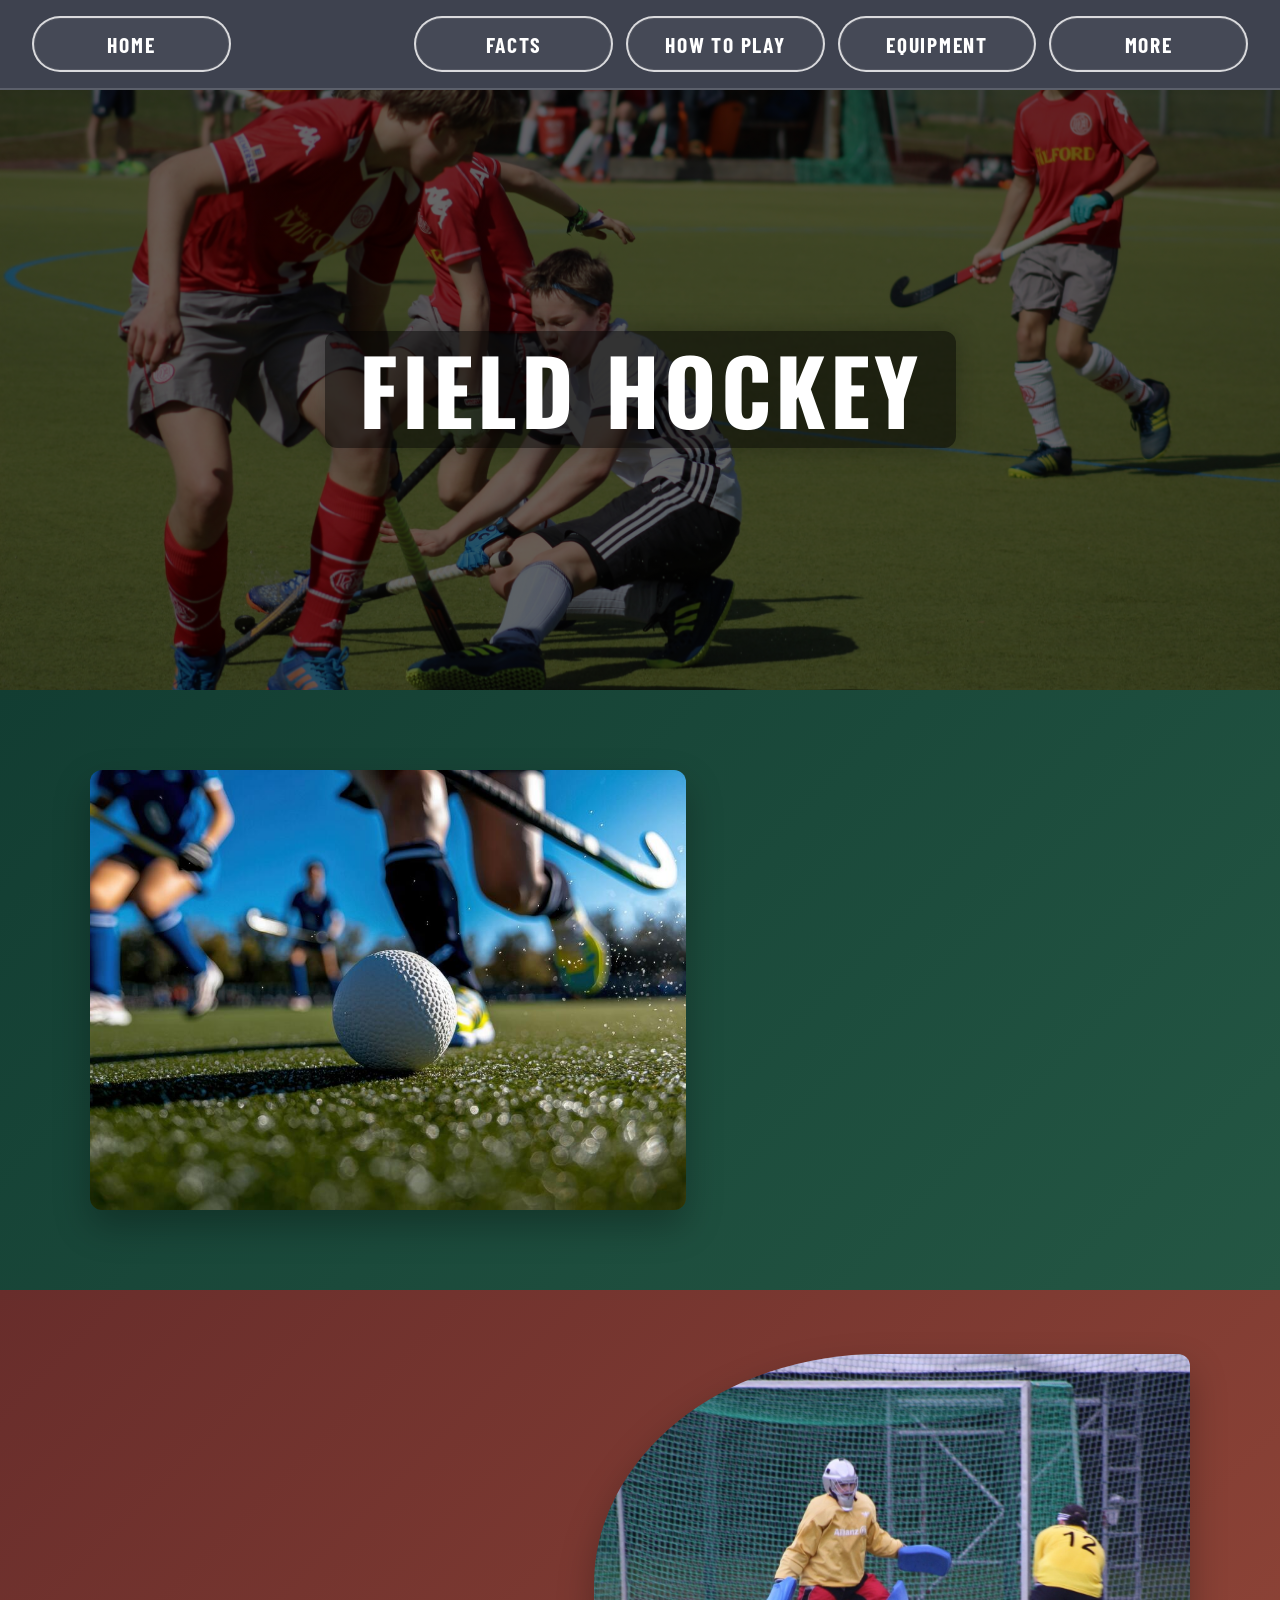
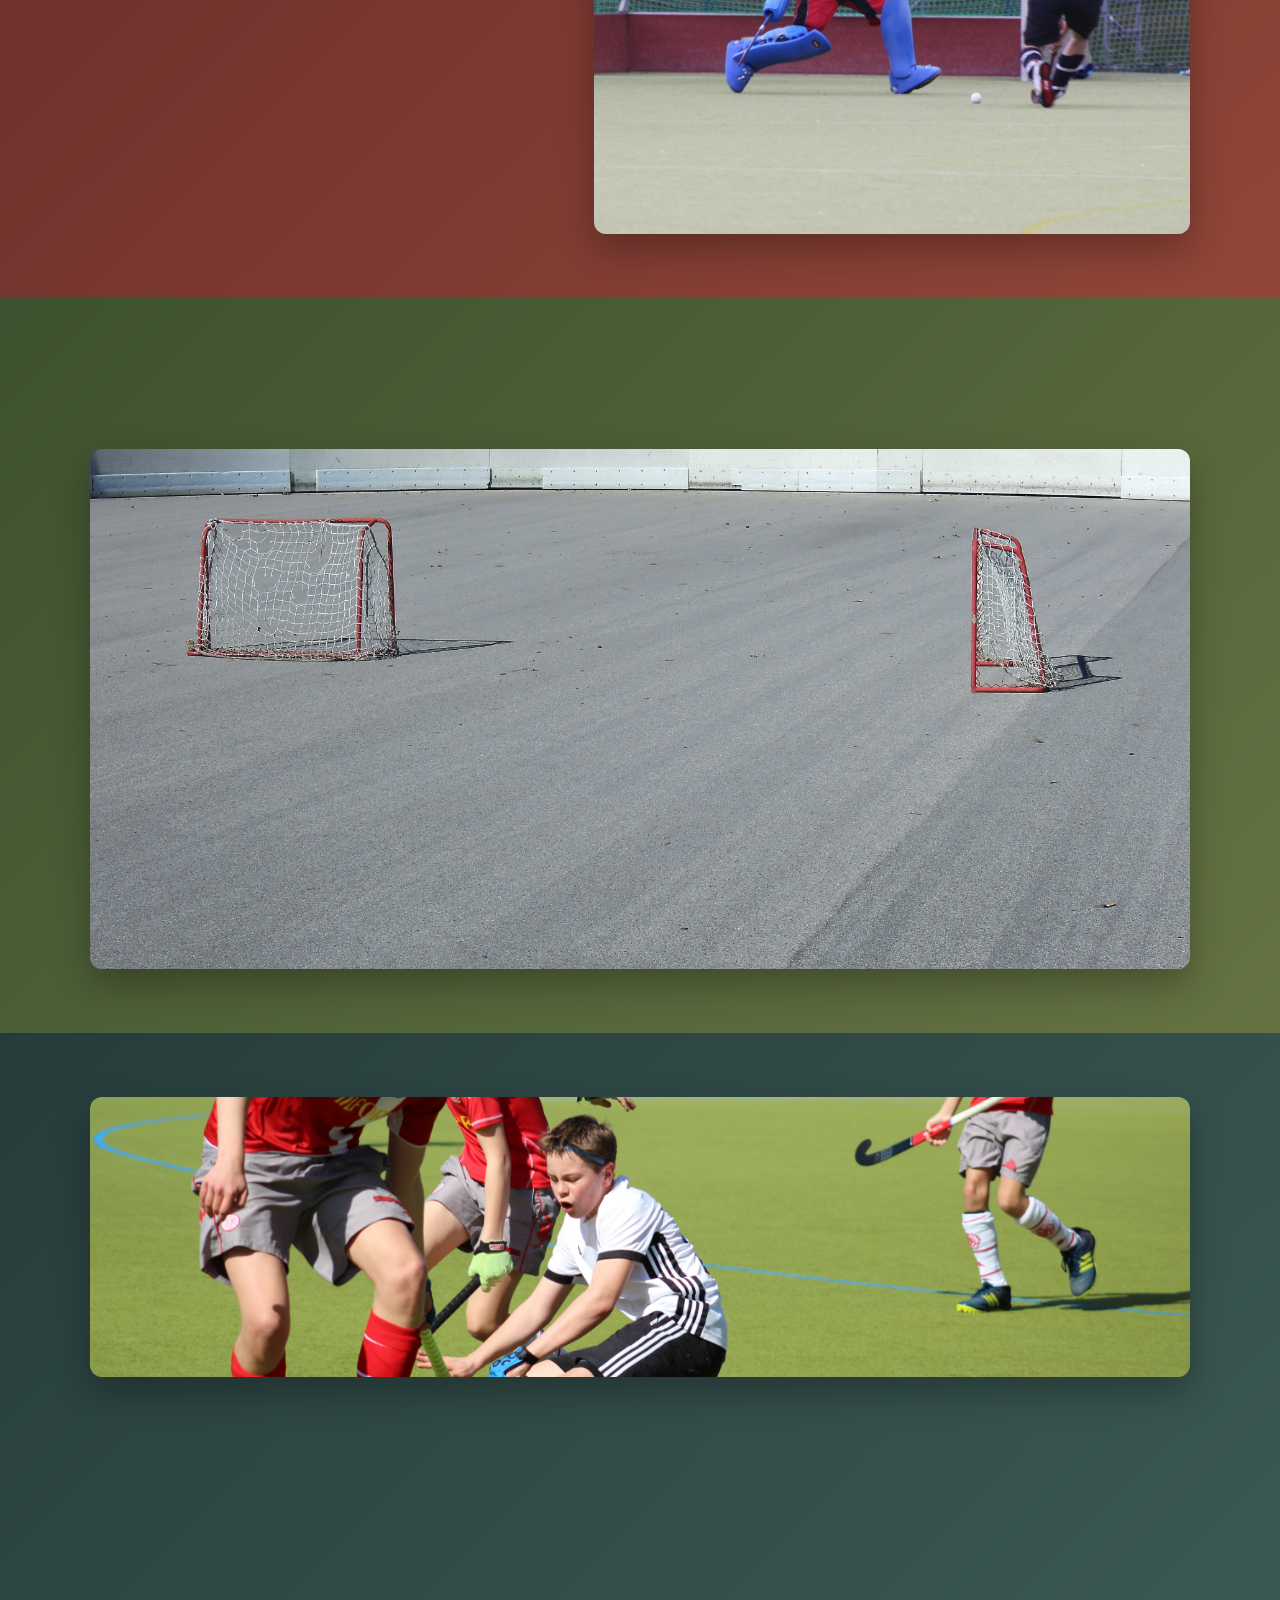
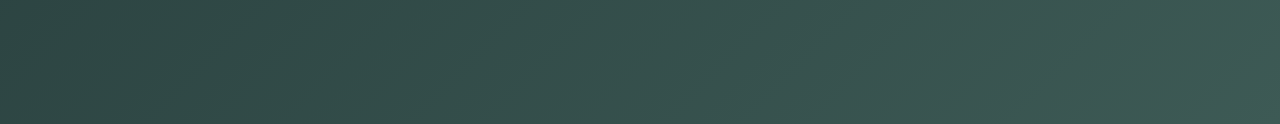
==== index.html @ 2b8cf578 "i" ====
<!DOCTYPE html>
<html lang="en">
  <head>
    <meta charset="UTF-8">
    <meta name="viewport" content="width=device-width, initial-scale=1.0">
    <meta name="description" content="Learn the basics of field hockey, from rules and equipment to positions and quick facts.">
    <title>Field Hockey</title>
    <link rel="stylesheet" href="./style.css">
    <link rel="preconnect" href="https://fonts.googleapis.com">
    <link rel="preconnect" href="https://fonts.gstatic.com" crossorigin>
    <link href="https://fonts.googleapis.com/css2?family=Oswald:wght@400;500;700&family=Barlow+Condensed:wght@500;700&display=swap" rel="stylesheet">
    <link href="https://fonts.googleapis.com/css?family=Special+Elite" rel="stylesheet" type="text/css">
  </head>
  <body>
    <nav class="top-nav">
      <a class="home-link" href="#home">Home</a>
      <ul class="nav">
        <li><a href="#facts">Facts</a></li>
        <li><a href="#how-to-play">How to Play</a></li>
        <li><a href="#equipment">Equipment</a></li>
        <li><a href="#more">More</a></li>
      </ul>
    </nav>

    <header class="cover" id="home">
      <h1>Field Hockey</h1>
    </header>

    <main>
      <section id="how-to-play" class="slide-how-to-play" tabindex="0">
        <div class="panel-content">
          <img class="slide-image action-image" src="./Images/image4.jpg" alt="Field hockey players competing for the ball on the pitch">
          <div class="slide-copy">
            <p class="section-kicker">The basics</p>
            <h2>How to Play</h2>
            <p>Two teams use hooked sticks to pass, dribble and shoot a hard ball into the opposing goal. International matches have 11 players per team and are played in four 15-minute quarters.</p>
            <ul>
              <li>Use the flat side of the stick to play the ball.</li>
              <li>Only the goalkeeper may use their body to stop the ball inside the circle.</li>
              <li>A goal counts when an attacker plays the ball from inside the shooting circle.</li>
            </ul>
          </div>
        </div>
      </section>
      <section id="equipment" class="slide-equipment" tabindex="0">
        <div class="panel-content">
          <img class="slide-image stick-image" src="./Images/image3.jpg" alt="A field hockey goalkeeper defending the goal during play">
          <div class="slide-copy">
            <p class="section-kicker">Ready for the pitch</p>
            <h2>Equipment</h2>
            <p>Players need a stick designed for field hockey, a hard ball and protective gear. The stick has a flat playing side and a rounded side, so players learn to control the ball with the flat face.</p>
            <ul>
              <li>Stick and ball</li>
              <li>Shin guards and a mouthguard</li>
              <li>Goalkeepers wear extra padding, gloves, leg guards and a helmet</li>
            </ul>
          </div>
        </div>
      </section>
      <section id="more" class="slide-positions" tabindex="0">
        <div class="panel-content">
          <img class="slide-image team-image" src="./Images/image2.jpg" alt="Field hockey players competing for the ball on an outdoor pitch">
          <div class="slide-copy">
            <p class="section-kicker">Teamwork in action</p>
            <h2>More About the Game</h2>
            <p>Field hockey is a fast team sport where quick passing and smart movement create space to attack. Teams work together in three broad areas:</p>
            <ul>
              <li>Forwards create chances and take shots.</li>
              <li>Midfielders connect the attack with the defence.</li>
              <li>Defenders protect their circle and help start attacks.</li>
            </ul>
            <p>There is no offside rule, so timing and communication matter across the whole pitch.</p>
          </div>
        </div>
      </section>
      <section id="facts" class="slide-facts" tabindex="0">
        <div class="panel-content">
          <img class="slide-image facts-image" src="./Images/image1.jpg" alt="A close view of field hockey players contesting possession">
          <div class="slide-copy">
            <p class="section-kicker">Quick facts</p>
            <h2>Field Hockey Facts</h2>
            <ul>
              <li><strong>11 players</strong> per team are on the field in a standard outdoor match, including the goalkeeper.</li>
              <li><strong>Four quarters</strong> of 15 minutes make up a standard international match.</li>
              <li><strong>One shooting circle</strong> in front of each goal is where a field goal must be played from.</li>
            </ul>
          </div>
        </div>
      </section>
    </main>

    <script src="./script.js"></script>
  </body>
</html>
---- style.css ----
html {
  scroll-behavior: smooth;
}

body {
  margin: 0;
  font-family: Arial, sans-serif;
}

.cover {
  position: relative;
  display: flex;
  align-items: center;
  justify-content: center;
  height: 600px;
  background-image: linear-gradient(rgba(0, 0, 0, 0.6), rgba(0, 0, 0, 0.6)), url(Images/image1.jpg);
  background-size: cover;
  background-position: center;
}

.cover h1 {
  margin: 0;
  color: white;
  font-size: clamp(3.2rem, 7vw, 10rem);
  font-family: "Oswald", "Arial Black", sans-serif;
  font-weight: 700;
  letter-spacing: 4px;
  text-transform: uppercase;
  line-height: 0.9;
  background: rgba(0, 0, 0, 0.5);
  border-radius: 12px;
  padding: 18px 34px;
  box-shadow: 0 0 25px rgba(0, 0, 0, 0.25);
}

.slide-how-to-play {
  background: linear-gradient(135deg, #123d32, #245744);
}

.slide-equipment {
  background: linear-gradient(135deg, #682d2b, #914638);
}

.slide-positions {
  background: linear-gradient(135deg, #3c512f, #657342);
}

.slide-facts {
  background: linear-gradient(135deg, #263c3b, #3d5a55);
}

main section {
  display: flex;
  align-items: center;
  justify-content: center;
  box-sizing: border-box;
  min-height: 600px;
  padding: clamp(1.5rem, 5vw, 4rem);
}

.panel-content {
  display: grid;
  grid-template-columns: minmax(0, 1fr) minmax(0, 1fr);
  align-items: center;
  gap: clamp(2rem, 5vw, 4.5rem);
  width: min(1100px, 100%);
}

.slide-how-to-play .panel-content {
  grid-template-columns: 1.15fr 0.85fr;
}

.slide-equipment .panel-content {
  grid-template-columns: 0.85fr 1.15fr;
}

.slide-equipment .stick-image {
  grid-column: 2;
  grid-row: 1;
  height: clamp(320px, 42vw, 480px);
  border-radius: 48% 12px 12px 12px;
}

.slide-equipment .slide-copy {
  grid-column: 1;
  grid-row: 1;
}

.slide-positions .panel-content {
  position: relative;
  display: grid;
  grid-template-columns: 1.1fr 0.9fr;
  grid-template-rows: minmax(420px, auto);
  align-items: end;
}

.slide-positions .team-image {
  grid-column: 1 / -1;
  grid-row: 1;
  height: clamp(420px, 48vw, 520px);
}

.slide-positions .slide-copy {
  z-index: 1;
  grid-column: 2;
  grid-row: 1;
  margin: 0 1.5rem 1.5rem 0;
  padding: clamp(1.25rem, 3vw, 2rem);
  border: 1px solid rgba(255, 255, 255, 0.22);
  border-radius: 12px;
  background: rgba(13, 28, 20, 0.88);
  backdrop-filter: blur(8px);
}

.slide-facts .panel-content {
  grid-template-columns: 1fr;
  gap: 1.5rem;
}

.slide-facts .facts-image {
  height: clamp(200px, 25vw, 280px);
}

.slide-facts .slide-copy ul {
  grid-template-columns: repeat(3, minmax(0, 1fr));
  gap: 1rem;
  padding: 0;
}

.slide-facts .slide-copy li {
  padding: 1.2rem;
  border-top: 3px solid #ffd166;
  border-radius: 0 0 10px 10px;
  background: rgba(255, 255, 255, 0.1);
}

.slide-image {
  display: block;
  width: 100%;
  height: clamp(280px, 38vw, 440px);
  border-radius: 12px;
  object-fit: cover;
  box-shadow: 0 16px 36px rgba(0, 0, 0, 0.28);
  transition: transform 500ms ease, filter 500ms ease;
}

.action-image {
  object-position: 46% center;
}

.stick-image {
  object-position: center;
}

.team-image {
  object-position: 24% center;
}

.facts-image {
  object-position: 58% center;
}

.slide-copy {
  color: #fff;
  opacity: 0;
  transform: translateY(18px);
  transition: opacity 400ms ease, transform 400ms ease;
  pointer-events: none;
}

main section:hover .slide-copy,
main section:focus .slide-copy,
main section.is-revealed .slide-copy {
  opacity: 1;
  transform: translateY(0);
}

main section:hover .slide-image,
main section:focus .slide-image,
main section.is-revealed .slide-image {
  transform: scale(1.025);
  filter: brightness(0.82);
}

main section:focus-visible {
  outline: 3px solid #ffd166;
  outline-offset: -6px;
}

.slide-copy .section-kicker {
  margin: 0 0 0.6rem;
  color: #ffd166;
  font-family: "Barlow Condensed", "Arial Narrow", sans-serif;
  font-size: 1rem;
  font-weight: 700;
  letter-spacing: 0.14em;
  text-transform: uppercase;
}

.panel-content h2 {
  height: auto;
  margin: 0 0 1rem;
  color: #fff;
  font-family: "Oswald", Arial, sans-serif;
  font-size: clamp(2.3rem, 4vw, 4rem);
  text-transform: uppercase;
  letter-spacing: 0.04em;
  text-shadow: 3px 3px 0 rgba(0, 0, 0, 0.25);
}

.slide-copy > p:not(.section-kicker) {
  font-size: clamp(1rem, 1.3vw, 1.15rem);
  line-height: 1.7;
}

.slide-copy ul {
  display: grid;
  gap: 0.7rem;
  padding-left: 1.3rem;
  font-size: clamp(1rem, 1.3vw, 1.15rem);
  line-height: 1.6;
}

/*============================
    Nav 
============================*/

.top-nav {
  position: sticky;
  top: 0;
  z-index: 100;
  display: flex;
  justify-content: space-between;
  text-align: center;
  flex-wrap: wrap;
  padding: 1rem 2rem;
  background: rgba(8, 14, 30, 0.78);
  backdrop-filter: blur(6px);
  border-bottom: 2px solid rgba(255, 255, 255, 0.15);
}

.nav {
  display: flex;
  justify-content: center;
  flex-wrap: wrap;
  list-style: none;
  padding: 0;
  margin: 0;
  gap: 0.8rem;
}

li {
  list-style: none;
}

.nav a,
.home-link {
  display: inline-block;
  min-width: 150px;
  text-align: center;
  font-family: "Barlow Condensed", "Arial Narrow", sans-serif;
  font-size: 1.35rem;
  font-weight: 700;
  letter-spacing: 0.08em;
  text-transform: uppercase;
  padding: 0.8rem 1.4rem;
  background: rgba(255, 255, 255, 0.04);
  border: 2px solid rgba(255, 255, 255, 0.8);
  border-radius: 999px;
  text-decoration: none;
  color: #fff;
  transition: all 0.2s ease;
  box-shadow: inset 0 0 0 1px rgba(255, 255, 255, 0.08);
}

.nav a:hover,
.home-link:hover {
  background: #f8f9fa;
  border-color: #fff;
  color: #111827;
  transform: translateY(-2px);
}

@media (max-width: 760px) {
  .cover {
    height: min(600px, 70vh);
  }

  main section {
    min-height: 0;
    padding: 2rem 1.25rem;
  }

  .panel-content {
    grid-template-columns: 1fr;
    gap: 1.5rem;
  }

  .slide-equipment .stick-image,
  .slide-equipment .slide-copy {
    grid-column: auto;
    grid-row: auto;
  }

  .slide-equipment .stick-image {
    height: clamp(220px, 60vw, 340px);
    border-radius: 12px;
  }

  .slide-positions .panel-content {
    grid-template-columns: 1fr;
    grid-template-rows: auto auto;
    gap: 1.5rem;
  }

  .slide-positions .team-image {
    grid-column: 1;
    grid-row: 1;
    height: clamp(220px, 60vw, 340px);
  }

  .slide-positions .slide-copy {
    grid-column: 1;
    grid-row: 2;
    margin: 0;
  }

  .slide-facts .slide-copy ul {
    grid-template-columns: 1fr;
  }

  .slide-image {
    height: clamp(220px, 60vw, 340px);
  }
}

@media (prefers-reduced-motion: reduce) {
  *,
  *::before,
  *::after {
    scroll-behavior: auto !important;
    transition-duration: 0.01ms !important;
  }
}
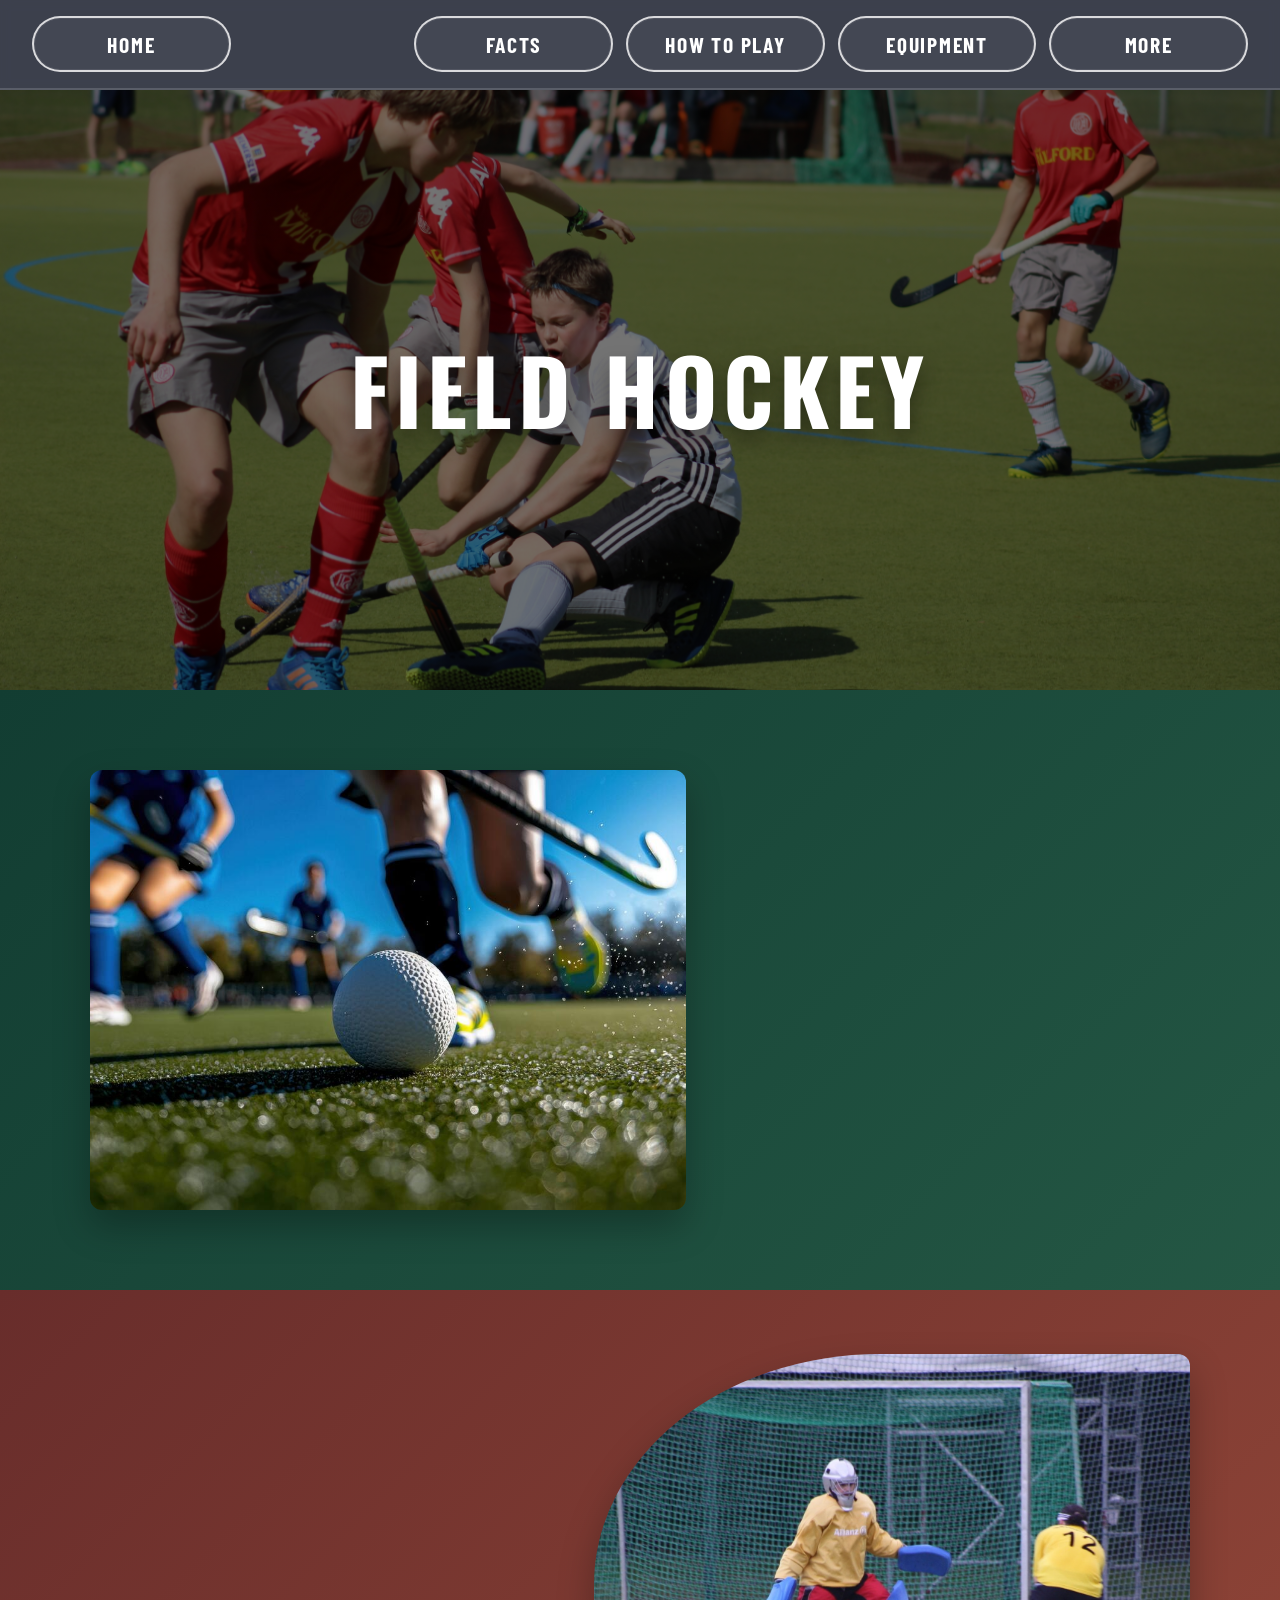
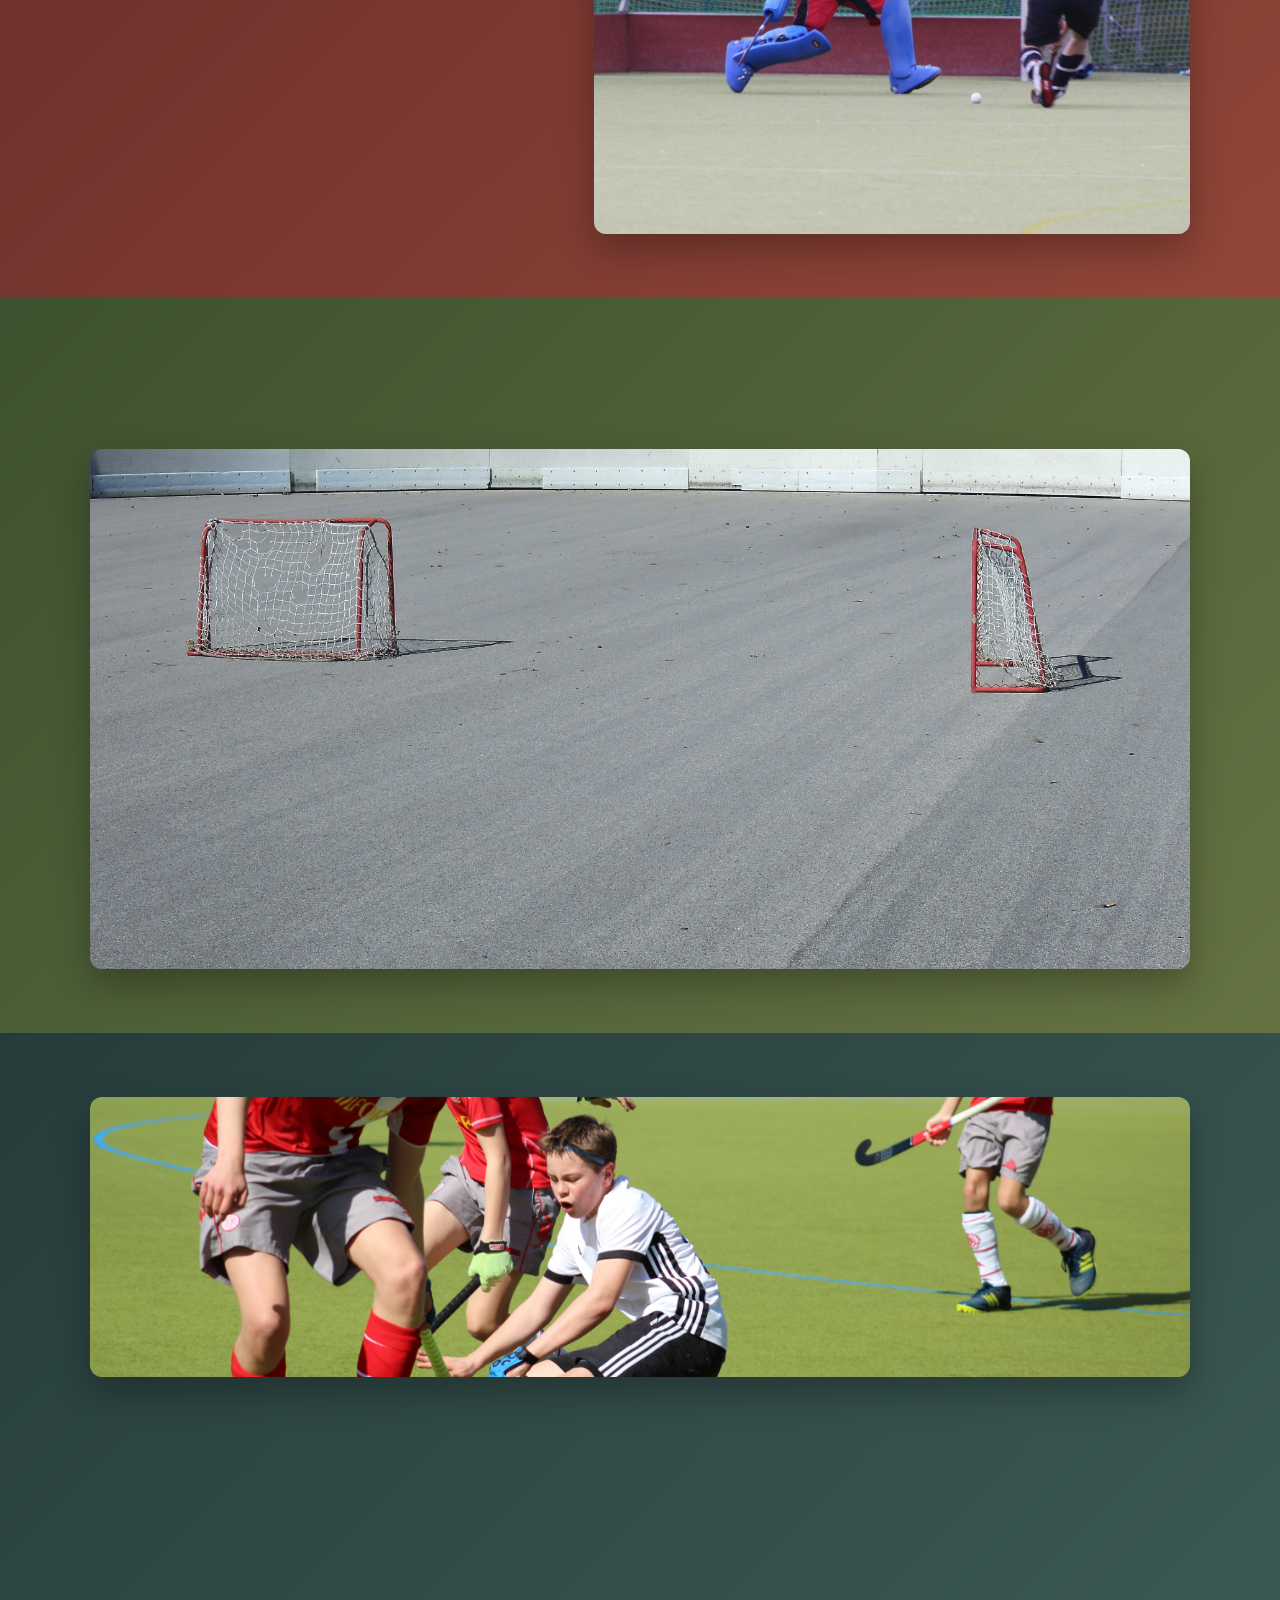
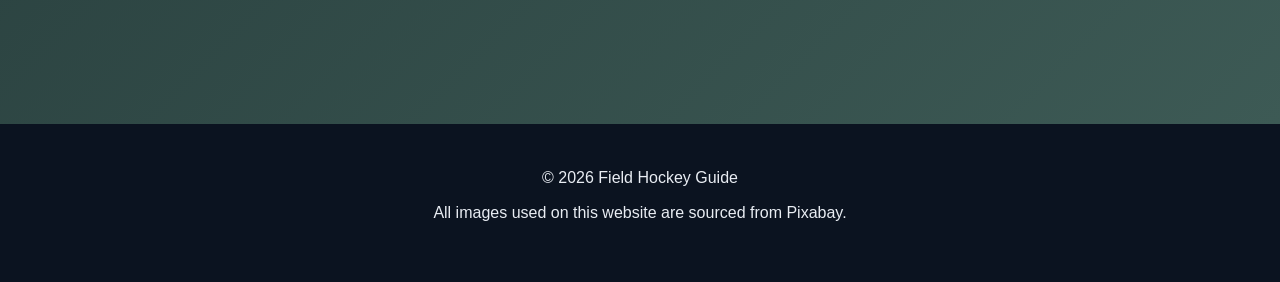
==== commit b30e3fe0: "Updated website pages" ====
--- a/index.html
+++ b/index.html
@@ -9,7 +9,6 @@
     <link rel="preconnect" href="https://fonts.googleapis.com">
     <link rel="preconnect" href="https://fonts.gstatic.com" crossorigin>
     <link href="https://fonts.googleapis.com/css2?family=Oswald:wght@400;500;700&family=Barlow+Condensed:wght@500;700&display=swap" rel="stylesheet">
-    <link href="https://fonts.googleapis.com/css?family=Special+Elite" rel="stylesheet" type="text/css">
   </head>
   <body>
     <nav class="top-nav">
@@ -42,6 +41,7 @@
           </div>
         </div>
       </section>
+
       <section id="equipment" class="slide-equipment" tabindex="0">
         <div class="panel-content">
           <img class="slide-image stick-image" src="./Images/image3.jpg" alt="A field hockey goalkeeper defending the goal during play">
@@ -57,6 +57,7 @@
           </div>
         </div>
       </section>
+
       <section id="more" class="slide-positions" tabindex="0">
         <div class="panel-content">
           <img class="slide-image team-image" src="./Images/image2.jpg" alt="Field hockey players competing for the ball on an outdoor pitch">
@@ -73,6 +74,7 @@
           </div>
         </div>
       </section>
+
       <section id="facts" class="slide-facts" tabindex="0">
         <div class="panel-content">
           <img class="slide-image facts-image" src="./Images/image1.jpg" alt="A close view of field hockey players contesting possession">
@@ -89,6 +91,11 @@
       </section>
     </main>
 
+    <footer class="site-footer">
+      <p>© 2026 Field Hockey Guide</p>
+      <p>All images used on this website are sourced from Pixabay.</p>
+    </footer>
+
     <script src="./script.js"></script>
   </body>
 </html>
--- a/style.css
+++ b/style.css
@@ -5,6 +5,20 @@
 body {
   margin: 0;
   font-family: Arial, sans-serif;
+  background: #f5f5f2;
+}
+
+.site-footer {
+  padding: 2rem 1.5rem 3rem;
+  background: #0b1320;
+  color: #e9edf3;
+  text-align: center;
+}
+
+.site-footer p {
+  max-width: 900px;
+  margin: 0.5rem auto;
+  line-height: 1.7;
 }
 
 .cover {
@@ -13,7 +27,7 @@
   align-items: center;
   justify-content: center;
   height: 600px;
-  background-image: linear-gradient(rgba(0, 0, 0, 0.6), rgba(0, 0, 0, 0.6)), url(Images/image1.jpg);
+  background-image: linear-gradient(rgba(0, 0, 0, 0.55), rgba(0, 0, 0, 0.55)), url(Images/image1.jpg);
   background-size: cover;
   background-position: center;
 }
@@ -21,16 +35,15 @@
 .cover h1 {
   margin: 0;
   color: white;
-  font-size: clamp(3.2rem, 7vw, 10rem);
+  font-size: clamp(3.2rem, 7vw, 9rem);
   font-family: "Oswald", "Arial Black", sans-serif;
   font-weight: 700;
-  letter-spacing: 4px;
+  letter-spacing: 0.06em;
   text-transform: uppercase;
   line-height: 0.9;
-  background: rgba(0, 0, 0, 0.5);
-  border-radius: 12px;
-  padding: 18px 34px;
-  box-shadow: 0 0 25px rgba(0, 0, 0, 0.25);
+  text-align: center;
+  text-shadow: 0 10px 20px rgba(0, 0, 0, 0.35);
+  padding: 18px 28px;
 }
 
 .slide-how-to-play {
